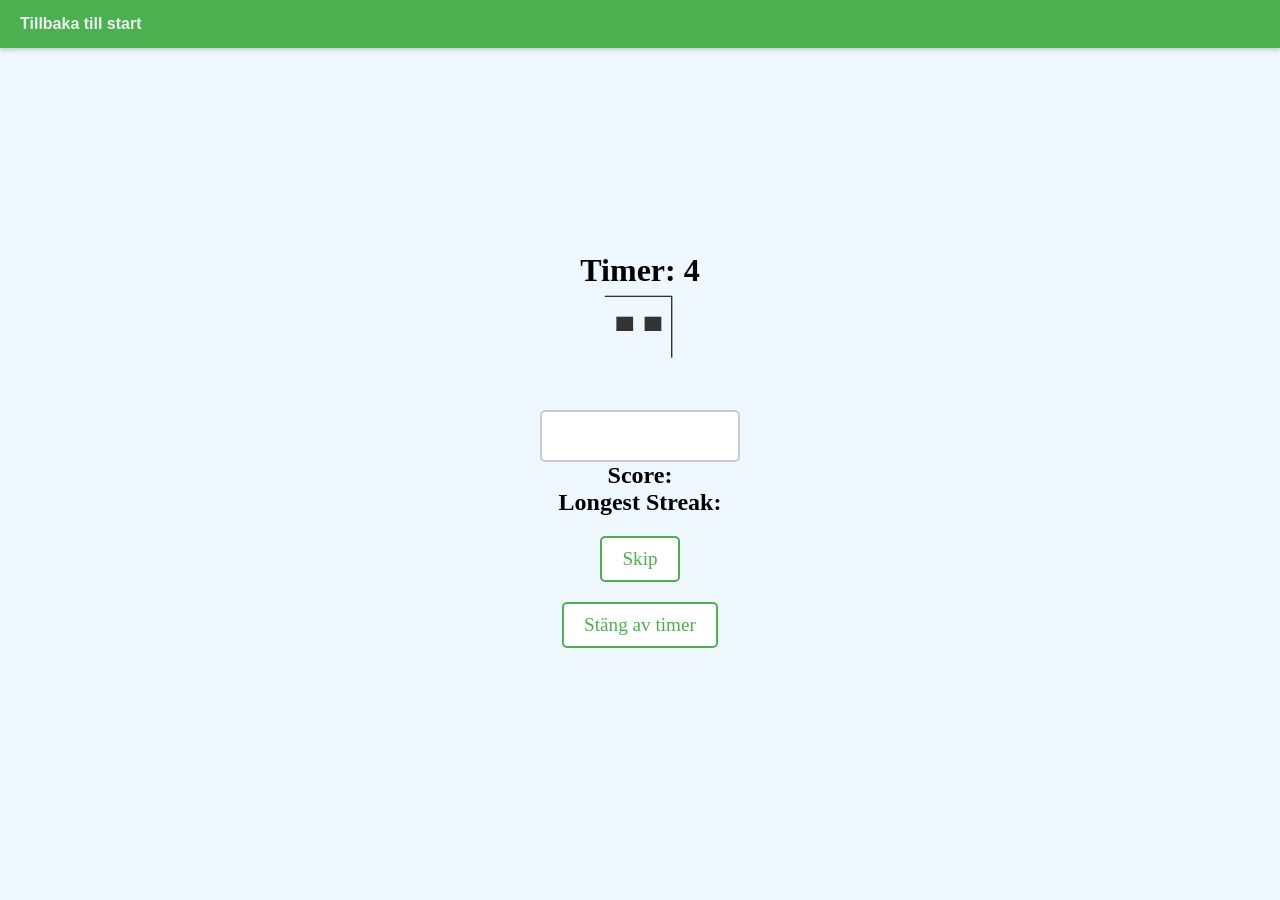
==== Pages/letterMode.html @ 755c621d "Added small functions to the different modes like cheatSheet and stop timer" ====
<!DOCTYPE html>
<html lang="en">
<head>
    <meta charset="UTF-8">
    <meta name="viewport" content="width=device-width, initial-scale=1.0">
    <title>Brädgårdschiffer</title>
    <link rel="stylesheet" href="../style.css">
</head>
<body>
    <header><a href="../Pages/index.html">Tillbaka till start</a></header>
    <h1 id="timer">Time left: </h1>
    <h1 id="letter">...</h1>
<input type="text" id="userInput" maxlength="1">
<h2  id="scoreDisplay">Score: </h2>
<h2 id="streakDisplay"> Longest Streak: </h2>
<button id="skipButton">Skip</button>
<button id="timerSwitch">Stäng av timer</button>

</body>
<script src="../Scripts/script.js"></script>
</html>
---- style.css ----
*{
    margin: 0;
    padding: 0;
box-sizing: border-box;
}

@font-face {
    font-family: "bradgardschiffer";
    src: url("pagod.ttf") format("truetype");
}

body {
    background-color: aliceblue;
    display: flex;
    flex-direction: column;
    justify-content: center;
    align-items: center;
    height: 100vh;
    text-align: center;
    margin: 0;
    height: 100vh;
}

button{
    font-size: 1.2em;
    padding: 10px 20px;
    margin-top: 20px;
    border: 2px solid #4CAF50;
    border-radius: 5px;
    background-color: #fff;
    color: #4CAF50;
    cursor: pointer;
    transition: all 0.3s ease;
    font-family: inherit;
}

button:hover, button:hover {
    background-color: #4CAF50;
    color: #fff;
    transform: scale(1.05);
}

#word{
    font-family: bradgardschiffer;
    font-size: 5em;
    margin-bottom: 30px;
    color: #333;
    user-select: none;
}

#letter {
    font-family: bradgardschiffer;
    font-size: 5em;
    margin-bottom: 30px;
    color: #333;
    user-select: none;
}

#userInput, #inputWordMode {
    font-size: 1.5em;
    padding: 10px 15px;
    border-radius: 5px;
    border: 2px solid #ccc;
    outline: none;
    width: 200px;
    text-align: center;
    transition: border-color 0.3s ease;
}

#userInput:focus, #inputWordMode:focus {
    border-color: #4CAF50;
}

#skipButton, #subMitBtnWordMode {
    font-size: 1.2em;
    padding: 10px 20px;
    margin-top: 20px;
    border: 2px solid #4CAF50;
    border-radius: 5px;
    background-color: #fff;
    color: #4CAF50;
    cursor: pointer;
    transition: all 0.3s ease;
    font-family: inherit;
}

#skipButton:hover, #subMitBtnWordMode:hover {
    background-color: #4CAF50;
    color: #fff;
    transform: scale(1.05);
}

#skipButton:active, #subMitBtnWordMode:active {
    transform: scale(0.95);
}

header {
    position: absolute; 
    top: 0;
    left: 0;
    width: 100%;
    background-color: #4CAF50;
    padding: 15px 20px;       
    box-shadow: 0 2px 5px rgba(0, 0, 0, 0.2); 
    display: flex;          
    align-items: center;     
    text-align: center;
}
  
  header a {
    color: #ecf0f1;          
    text-decoration: none;    
    font-family: Arial, sans-serif;
    font-size: 16px;        
    font-weight: bold;        
    transition: color 0.3s ease;
  }
  
  header a:hover {
    color: #3498db;           
    text-decoration: underline; 
  }
  

  #cheatSheetWordMode {
    margin-top: 40px; /* Skapar avstånd från Submit-knappen */
    display: flex;
    flex-direction: column; /* Staplar innehållet nedåt */
    align-items: center;
    gap: 15px; /* Skapar ett snyggt mellanrum mellan knapparna och bilden */
}

/* En behållare för knapparna (valfritt, men bra om du vill ha dem bredvid varandra) */
#showKeyButton, #revealLetterButton {
    font-size: 0.9em;        /* Lite mindre text än huvudknappen */
    padding: 8px 15px;       /* Mindre utfyllnad */
    background-color: transparent; /* Gör dem ihåliga (Outline-stil) */
    color: #FFD700;          /* Gul text istället för svart */
    border: 1px solid #FFD700; /* Tunnare ram */
    letter-spacing: 1px;
}

#showKeyButton:hover, #revealLetterButton:hover {
    background-color: #FFD700;
    color: #121212;
    box-shadow: 0 4px 10px rgba(255, 215, 0, 0.2); /* Lite svagare skugga än huvudknappen */
}

/* Stilar för själva chiffer-bilden */
#cheatSheetWordMode img {
    max-width: 90%;          /* Ser till att den inte hamnar utanför skärmen på mobiler */
    width: 400px;            /* En lagom maxstorlek på dator */
    border: 2px solid #FFD700; /* Snygg gul ram runt nyckeln */
    border-radius: 8px;      /* Rundade hörn */
    box-shadow: 0 0 15px rgba(255, 215, 0, 0.1); /* Svag glow-effekt */
    
    /* OBS: Vi gömmer bilden som standard! */
    display: none; 
}

@media (max-width: 500px) {
    #letter {
        font-size: 3em;
    }

    #userInput {
        font-size: 1.2em;
        width: 150px;
    }
}
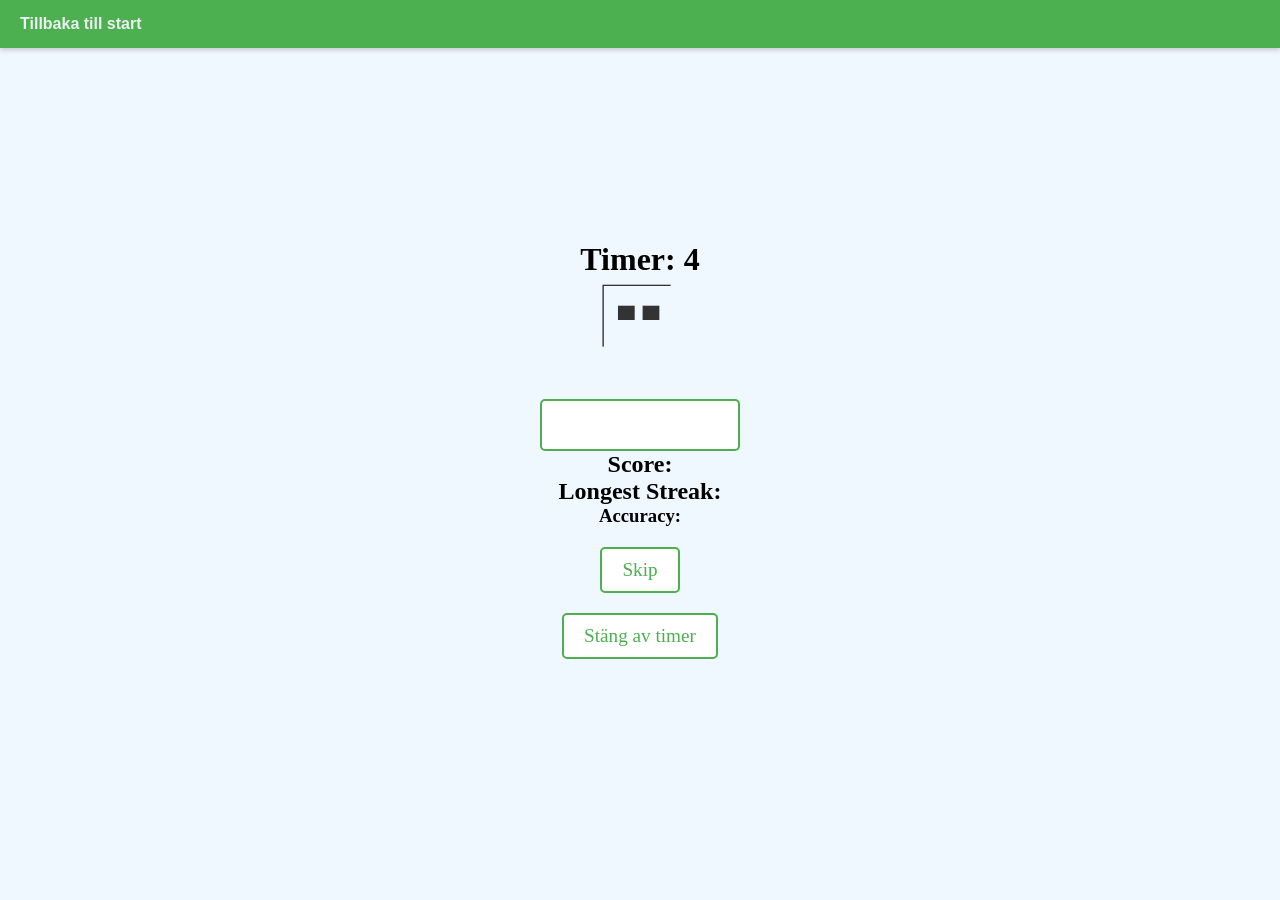
==== commit f0859680: "Added accuracy counter and Wordlelike colors on wordmode" ====
--- a/Pages/letterMode.html
+++ b/Pages/letterMode.html
@@ -13,6 +13,7 @@
 <input type="text" id="userInput" maxlength="1">
 <h2  id="scoreDisplay">Score: </h2>
 <h2 id="streakDisplay"> Longest Streak: </h2>
+<h3 id="accuracyDisplay">Accuracy: </h3>
 <button id="skipButton">Skip</button>
 <button id="timerSwitch">Stäng av timer</button>
 
--- a/style.css
+++ b/style.css
@@ -167,4 +167,16 @@
         font-size: 1.2em;
         width: 150px;
     }
-}+}
+
+@keyframes shake {
+    0% { transform: translateX(0);}
+    25% { transform: translateX(-5px); }
+    50% { transform: translateX(5px); }
+    75% { transform: translateX(-5px); }
+    100% { transform: translateX(0); }
+  }
+  
+  .shake {
+    animation: shake 0.2s;
+  }
